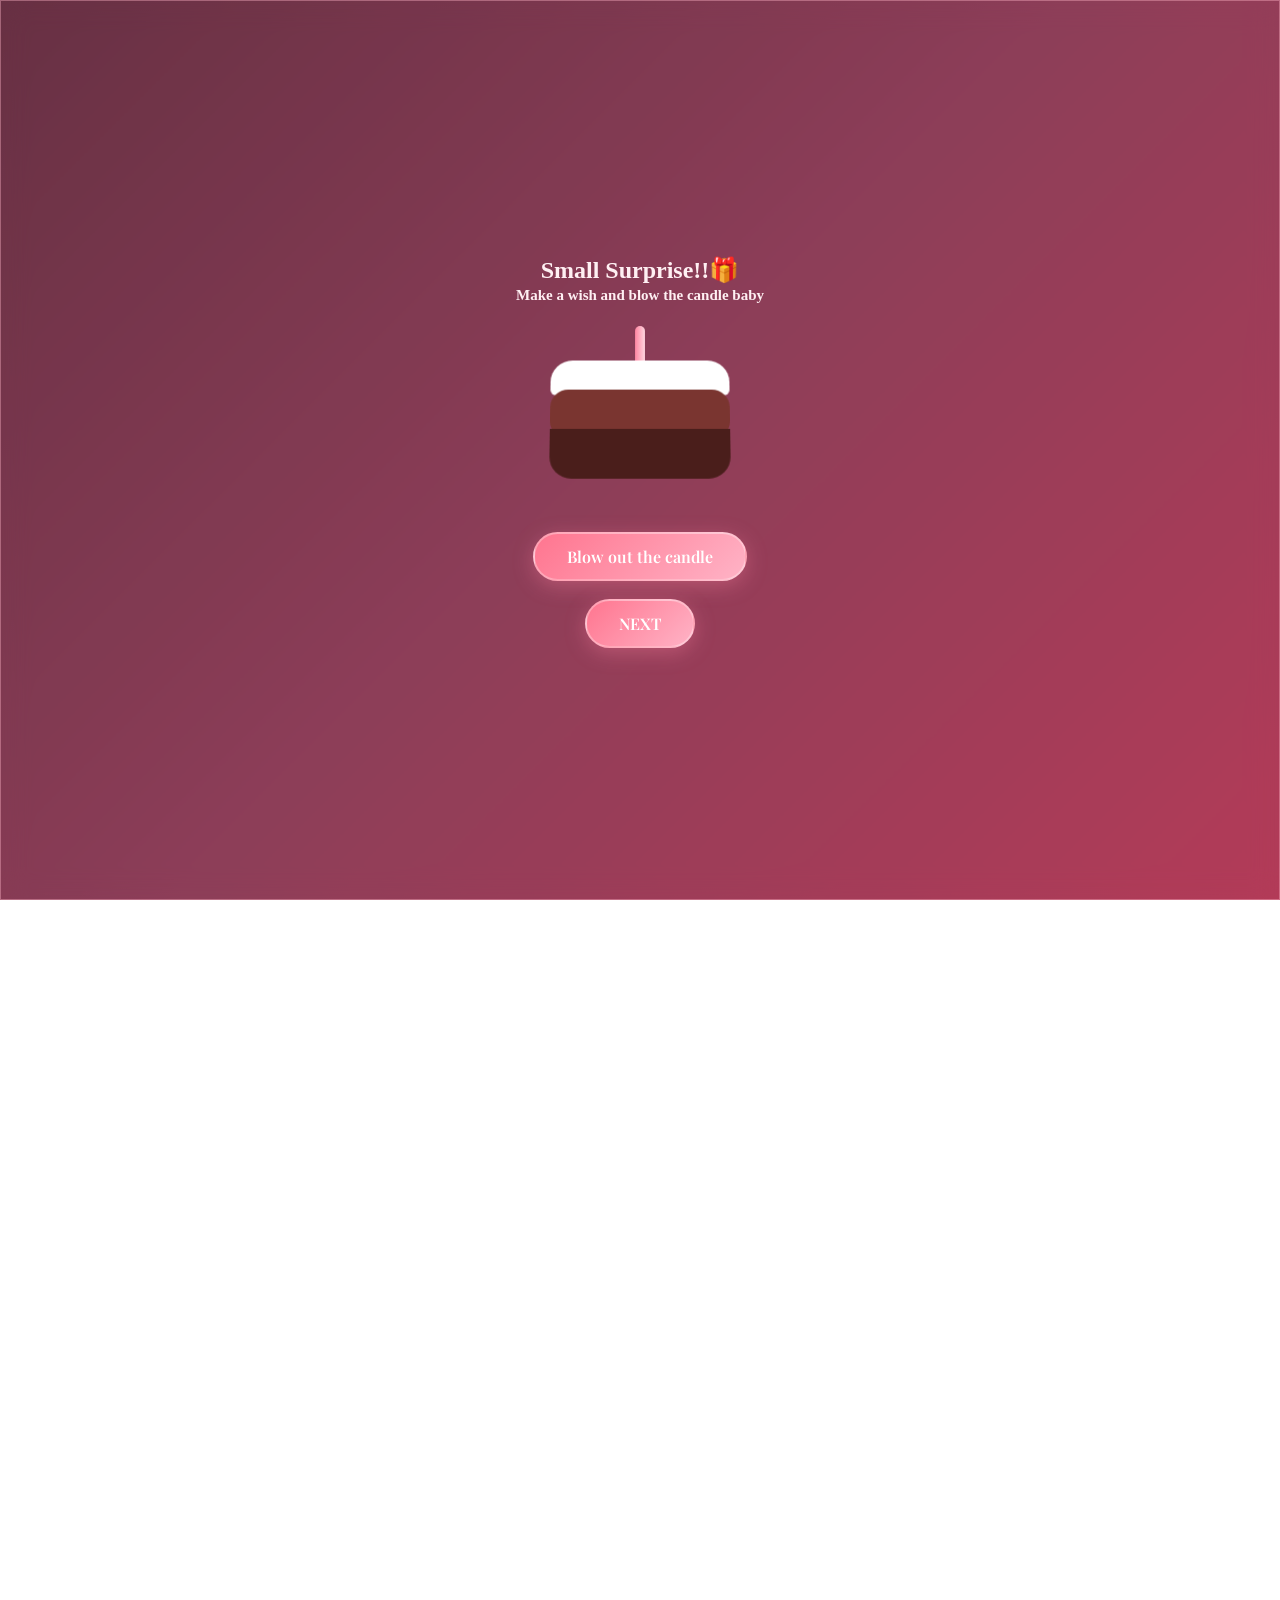
==== index.html @ 772c67f3 "kk" ====
<!DOCTYPE html>
<html lang="en">
<head>
<meta charset="UTF-8">
<meta name="viewport" content="width=device-width, initial-scale=1.0, maximum-scale=1.0, user-scalable=no">

<title>Happy 20 My Boy ❤️</title>

<link href="https://fonts.googleapis.com/css2?family=Playfair+Display:wght@600;700&family=Dancing+Script:wght@500;600&family=Poppins:wght@300;400;500;600&display=swap" rel="stylesheet">

<link rel="stylesheet" href="style.css">
<script defer src="script.js"></script>
</head>

<body>

<audio id="bgMusic" loop></audio>
<div class="letters"></div>

<!-- CAKE -->
<section class="section active" id="cakePage">
    <h1 class="cakeTitle">
        <span style="font-family: cursive;" class="cakeMain">Small Surprise!!🎁</span>
        <p style="font-family:Cambria, Cochin, Georgia, Times, 'Times New Roman', serif; font-size: 15px;" class="love-subline">Make a wish and blow the candle baby</p>
    </h1>

    <div class="cake-container">
        <div class="cake">
            <div class="candle">
                <div id="flame"></div>
            </div>
            <div class="frosting top"></div>
            <div class="layer2"></div>
            <div class="layer1"></div>
        </div>
    </div>

    <div class="button-group">
        <button id="lightCandleBtn">Blow out the candle</button></div>
        <div><button id="nextPageBtn">NEXT</button>
    </div>
</section>

<!-- HOME -->
<section class="section" id="home">
    <h1 class="title"></h1>
    <p class="subtitle">
     <div>Happy Birthday to the Boy who always there for me..🥹❤️</div>
     
      <div>Happy Birthday to the boy who supports me in silence, 
       like my father, and loves me endlessly..💪💕</div>
       <div>Happy Birthday to the Boy who takes care of me like his child..😗👩‍❤️‍💋‍👨</div>
       <div>Happy Birthday to the boy I choose every day, in every lifetime..💕</div>
<div>Happy Birthday to the boy who is loyal to me and being romantic and dirty only with me..😌💗</div>
<div style="font-size: 20px;font-family: monospace;">Happiestt Birthday To My Man💌!!</div>
    </p>
    <button onclick="startExperience('story')">Next</button>
</section>

<section class="section" id="story">
    <h1 class="title" style="font-size: 25px;">LOVE LETTER💌</h1>

    <div class="envelope-container">
        <div class="envelope-wrapper" id="envelope">

            <div class="envelope-back"></div>
            <div class="envelope-flap"></div>
            <div class="envelope-front"></div>

            <div class="letter" style="margin-top: 50px;">
                <p>
Thangameyyy💖,<br><br>
Rombaa rombaa thank youu da
yen life la nee vandhadhuku 🫂💕 Nee yennaku rombavae spl..
from the day one once i started loving you till now
nee yen yellam ups and downs la yum yen koodavae irundhuruka
thank you da for always being for me whenever i need you 🥺❤️‍🩹
adhae maari unakaga yeppayum indha kuttachi 
irundhan!! irukkan!! iruppan!!🤝<br><br>

you know what nee illama ingha yennaku rombavae kashtam aa 
irukkuu🤧 unna rombavae miss pandran.. seekiram namba studies lam 
mudichitu settle aagi namba dream panna life aa start 
pananum.. so that daily yendrichadhum unkoodavae andha day va happy aa
start pannuvan😚 waiting for that days...<br><br>

nee yenna romba nallavae paathukura... care pandra.. 
yen kooda time spent panna mudilla nu lam worry pannadha da.. naan feel pannuvan
nu yosikura puriyudhu .. feel pannuvan dhaan but you know what ur
kutachii is a strong gurl💪.. yen aal oda chellam naan so samalichiduvan😌😉
love you a lott baby boyyy💋💋
                </p>

                <div class="letter-sign">
                    <b>Yours Lovingly,</b><br>
                    Ur Kuttachii😘
                </div>
            </div>

        </div>
    </div>

    <div class="story-buttons" style="margin-top: 140px;">
        <button id="openEnvelopeBtn">Open 💌</button><br>
        <button onclick="showSection('care')">Next</button>
    </div>
</section>

<!-- CARE PAGE -->
<section class="section" id="care">
    <h1 class="title" style="font-size: 22px;">His Care Towards Me 💖</h1>
    <p class="love-subline" style="font-size: 18px; font-family:Georgia, 'Times New Roman', Times, serif;">The way you care for me in every little message…
makes me fall for you again and again 💋💗</p>

    <div class="care-grid">
        <img src="images/care1.jpg">
        <img src="images/care2.jpg">
        <img src="images/care3.jpg">
        <img src="images/care4.jpg">
        <img src="images/care5.jpg">
        <img src="images/care6.jpg">
        <img src="images/care7.jpg">
        <img src="images/care8.jpg">
        <img src="images/care9.jpg">
        <img src="images/care10.jpg">
        <img src="images/care11.jpg">
        <img src="images/care12.jpg">
    </div>


    <button onclick="showSection('gallery')">See Our Memories💕</button>
</section>

<!-- GALLERY -->
<section class="section" id="gallery">
    <h1 class="title" style="font-size: 25px;">Together Us📸</h1>
    <p class="love-subline">Scroll Down👇</p>

    <div class="memory-frame-grid">
        <div class="memory-card"><img src="images/img1.jpg"></div>
        <div class="memory-card"><img src="images/img2.jpg"></div>
        <div class="memory-card"><img src="images/img3.jpg"></div>
        <div class="memory-card"><img src="images/img4.jpg"></div>
        <div class="memory-card"><img src="images/img5.jpg"></div>
        <div class="memory-card"><img src="images/img6.jpg"></div>
        <div class="memory-card"><img src="images/img7.jpg"></div>
        <div class="memory-card"><img src="images/img8.jpg"></div>
        <div class="memory-card"><img src="images/img9.jpg"></div>
        <div class="memory-card"><img src="images/img10.jpg"></div>
        <div class="memory-card"><img src="images/img11.jpg"></div>
        <div class="memory-card"><img src="images/img12.jpg"></div>
    </div>

    <button onclick="showSection('final')">Next❤️</button>
</section>

<!-- FINAL -->
<section class="section" id="final">
    <h1 class="title" style="font-size: 26px;">Memorable Days💞</h1>
    
     <div class="timeline">
        
    <div class="date-card">
            <span>Love Exposed💑 </span>
            <p>19 April 2024</p>
    </div>

    <div class="date-card">
            <span>First Togetherness😉</span>
            <p>1 May 2024</p>
    </div>

     <div class="date-card">
            <span>First Bikeride🥹</span>
            <p>16 September 2025</p>
    </div>
     <div class="date-card">
            <span>Our last Touch🙂</span>
            <p>24 September 2025</p>
    </div>

    <button onclick="revealLove()">Tap Gently 💖</button>
    <div id="loveReveal"></div>
</section>

<canvas id="confettiCanvas"></canvas>

</body>
</html>
---- style.css ----
/* ================= GOOGLE FONTS ================= */
@import url('https://fonts.googleapis.com/css2?family=Playfair+Display:wght@600;700&family=Dancing+Script:wght@500;600&family=Poppins:wght@300;400;500;600&display=swap');

/* ================= ROOT VARIABLES ================= */
:root {
    /* ❤️ Romantic Dark Pink & Red Palette (NO BLACK) */
    --dark-rose: #4d0f24;
    --deep-pink: #7a1f3d;
    --romantic-red: #a61c3c;
    --hot-pink: #ff4d79;
    --soft-pink: #ff9fbf;
    --cream: #fff0f3;
    --pure-white: #ffffff;

    /* 🌌 Dark romantic gradient (pink + red only) */
    --gradient-love: linear-gradient(135deg,
        #4d0f24,
        #7a1f3d,
        #a61c3c,
        #ff4d79
    );

    /* 💎 Glass effect */
    --glass: rgba(255, 240, 243, 0.14);
    --glass-border: rgba(255, 159, 191, 0.45);
    --shadow-soft: 0 12px 35px rgba(255, 77, 121, 0.4);

    --text-main: #fff0f3;
    --text-soft: #ffb3c6;
}



/* ================= GLOBAL RESET ================= */
* {
    margin: 0;
    padding: 0;
    box-sizing: border-box;
    -webkit-font-smoothing: antialiased;
}

/* ================= HTML & BODY ================= */
html, body {
    height: 100%;
    width: 100%;
    margin: 0;
    overflow: hidden; /* keep website fixed */
    background: linear-gradient(135deg, #4d0f24, #7a1f3d, #a61c3c);
    font-family: 'Poppins', sans-serif;
    color: var(--text-main);
}

/* ================= BACKGROUND ================= */
body::before {
    content: "";
    position: absolute;
    inset: 0;
    background: var(--gradient-love);
    background-size: 400% 400%;
    animation: gradientShift 18s ease infinite;
    z-index: -1;
}

@keyframes gradientShift {
    0% { background-position: 0% 50%; }
    50% { background-position: 100% 50%; }
    100% { background-position: 0% 50%; }
}

/* ================= SECTIONS ================= */
.section {
    display: none;
    flex-direction: column;
    align-items: center;
    width: 100%;
    justify-content: center;

    height: 100dvh;   /* ✅ FIX mobile vh bug */
    padding: 20px;
    box-sizing: border-box;
    text-align: center;

    backdrop-filter: blur(14px);
    background: rgba(255, 240, 243, 0.15);
    border: 1px solid rgba(255, 180, 200, 0.4);
    box-shadow: var(--shadow-soft);
    position: relative;

    overflow: hidden; /* stop page scroll */
}

.section.active {
    display: flex;
}

@keyframes elegantFade {
    from { opacity: 0; transform: scale(0.95); }
    to { opacity: 1; transform: scale(1); }
}

/* ================= TYPOGRAPHY ================= */
.title {
    font-family: 'Playfair Display', serif;
    background: linear-gradient(to right, #ffffff, #ffd6e0);
    -webkit-background-clip: text;
    -webkit-text-fill-color: transparent;
    text-shadow: 0 4px 14px rgba(0,0,0,0.3), 0 0 30px rgba(255,133,161,0.45);
    margin-bottom: 1.2rem;
    font-size: clamp(1.6rem, 5vw, 2.4rem);
    letter-spacing: 1.2px;
}

.subtitle {
    font-family: 'Dancing Script', cursive;
    font-size: 30px;
    color: var(--blush);
    max-width: 820px;
    letter-spacing: 1.2px;
}

/* ================= MEMORY GALLERY ================= */
/* ================= MEMORY GRID ================= */
.memory-frame-grid {
    width: 100%;
    max-width: 1100px;
    display: grid;
    grid-template-columns: repeat(auto-fit, minmax(260px, 1fr));
    gap: 32px;
    padding: 40px 20px;
    max-height: 65vh;        /* allows vertical scroll */
    overflow-y: auto;        /* scroll when content overflows */
    scrollbar-width: none;   /* hide scrollbar on Firefox */
}

.memory-frame-grid::-webkit-scrollbar { display: none; } /* hide scrollbar on Chrome/Safari */

/* ================= MEMORY CARD ================= */
.memory-card {
    background: var(--pure-white);
    padding: 10px 10px 40px;    /* extra bottom space like Polaroid */
    border-radius: 8px;
    box-shadow: 0 15px 35px rgba(0,0,0,0.35);
    transition: transform 0.4s ease, box-shadow 0.4s ease;
    text-align: center;
    position: relative;
    transform: rotate(calc(-3deg + 6deg * var(--i)));

    display: flex;
    flex-direction: column;
    align-items: center;
}

/* ================= MEMORY CARD IMAGE ================= */
.memory-card img {
    width: 100%;              /* fill card width */
    aspect-ratio: 1 / 1;      /* square like Polaroid */
    object-fit: cover;         /* crop nicely */
    border-radius: 4px;
    margin-bottom: 10px;       /* space for caption / bottom frame */
}

/* ================= MEMORY CARD HOVER ================= */
.memory-card:hover {
    transform: scale(1.07) rotate(calc(-5deg + 10deg * var(--i)));
    box-shadow: 0 25px 50px rgba(0,0,0,0.6);
    z-index: 10;
}

/* ================= MOBILE ADJUSTMENTS ================= */
@media (max-width: 768px) {
    .memory-frame-grid {
        grid-template-columns: 1fr; /* 1 card per row on mobile */
        gap: 20px;
        max-height: 60vh;           /* slightly smaller on mobile */
    }

    .memory-card img {
        max-height: 400px;           /* larger images on mobile */
        width: 100%;
    }
}


/* ================= BUTTONS ================= */
button {
    margin-top: 18px;
    padding: 12px 32px;
    border-radius: 28px;
    background: linear-gradient(135deg, #ff758f, #ffb3c6);
    color: white;
    font-family: 'Playfair Display', serif;
    font-weight: 600;
    font-size: 1rem;
    border: 2px solid rgba(255,255,255,0.3);
    cursor: pointer;
    transition: all 0.3s ease;
    box-shadow: 0 5px 20px rgba(255, 133, 161, 0.35);
    position: relative;
    overflow: hidden;
}

button:hover {
    transform: scale(1.05);
    box-shadow: 0 8px 25px rgba(255, 133, 161, 0.6);
}

/* ================= CAKE ================= */
.cake-container {
    margin: 55px 0 35px;
    perspective: 1000px;
}

.cake {
    width: 180px;
    height: 120px;
    transform: rotateX(10deg);
    margin: auto;
    position: relative;
}

.layer1 {
    background: #4a1e1b;
    height: 50px;
    bottom: 0;
    position: absolute;
    width: 100%;
    border-radius: 0 0 22px 22px;
}

.layer2 {
    background: #7a3530;
    height: 50px;
    bottom: 40px;
    position: absolute;
    width: 100%;
    border-radius: 18px;
}

.frosting.top {
    background: #fff;
    height: 36px;
    position: absolute;
    top: 0;
    width: 100%;
    border-radius: 22px 22px 6px 6px;
}

/* ================= CANDLE ================= */
.candle {
    width: 10px;
    height: 42px;
    background: linear-gradient(to right, #ff85a1, #ffd6e0);
    border-radius: 5px;
    position: absolute;
    top: -36px;
    left: 50%;
    transform: translateX(-50%);
}

#flame {
    display: none;
    position: absolute;
    top: -26px;
    left: 50%;
    transform: translateX(-50%);
    width: 16px;
    height: 26px;
    background: radial-gradient(#fff, #ffae00, #ff4d00);
    border-radius: 50%;
    box-shadow: 0 0 25px #ffae00;
    animation: flicker 0.12s infinite alternate;
}

@keyframes flicker {
    from { opacity: 0.8; }
    to { opacity: 1; }
}

/* ================= FLOATING HEARTS ================= */
.floating-heart {
    position: fixed;
    pointer-events: none;
    z-index: 1000;
    animation: floatUp 6s linear forwards;
    top: 100%;
}

@keyframes floatUp {
    0% { transform: translateY(0); opacity: 1; }
    100% { transform: translateY(-110vh); opacity: 0; }
}

/* ================= ENVELOPE ================= */
.envelope-container {
    display: flex;
    justify-content: center;
    align-items: center;
    width: 100%;
    margin: 20px 0;
    perspective: 1000px;
}

.envelope-wrapper {
    position: relative;
    width: 90vw;
    max-width: 300px;
    aspect-ratio: 3 / 2;
    border-radius: 14px;
    background: linear-gradient(145deg, #ff8fab, #ff4d6d);
    box-shadow: 
        0 18px 45px rgba(255, 77, 109, 0.45),
        inset 0 0 18px rgba(255,255,255,0.35);
    overflow: hidden;
}
.envelope-wrapper::before {
    content: "";
    position: absolute;
    bottom: 0;
    left: 0;
    width: 100%;
    height: 55%;
    background: linear-gradient(145deg, #ffb3c6, #ff5d8f);
    clip-path: polygon(0 100%, 50% 35%, 100% 100%);
    z-index: 2;
}
.envelope-wrapper::after {
    content: "";
    position: absolute;
    inset: 0;
    background: linear-gradient(145deg, #ffb3c6, #ff5d8f);
    clip-path: polygon(0 0, 50% 50%, 0 100%, 100% 100%, 50% 50%, 100% 0);
    opacity: 0.35;
    z-index: 1;
}


.letter {
    position: absolute;
    bottom: 6%;
    left: 5%;
    width: 90%;
    height: 85%;
    background: linear-gradient(#fff0f3, #ffe5ec);
    border-radius: 10px;
    padding: 20px;
    overflow-y: auto;
    opacity: 0;
    visibility: hidden;
    transition: 0.4s ease;
    box-shadow: 
        0 12px 35px rgba(255, 77, 109, 0.35),
        inset 0 0 12px rgba(255,255,255,0.6);
         color: #000000; 
}
.letter-sign {
    margin-top: 15px;
    text-align: left;
    font-weight: 600;
}


.envelope-wrapper.open .letter {
    opacity: 1;
    visibility: visible;
    position: fixed;
    top: 50%;
    left: 50%;
    transform: translate(-50%, -50%);
    width: 90vw;
    max-width: 420px;
    height: 72vh;
    z-index: 9999;
    max-height: 70vh;
    overflow-y: auto;
}
.story-buttons {
    margin-top: 40px;   /* more gap from envelope */
    z-index: 1;
}
.envelope-wrapper.open ~ .story-buttons {
    opacity: 0;
    pointer-events: none;
}



/* ================= TIMELINE ================= */
.timeline {
    display: flex;
    flex-direction: column;
    gap: 15px;
    margin: 25px auto;
    width: 85%;
    max-width: 400px;
}

.date-card {
    background: rgba(255, 192, 203, 0.15);
    border: 1px solid rgba(255, 105, 180, 0.4);
    border-radius: 14px;
    padding: 12px;
    text-align: center;
    font-size: 14px;
    opacity: 0;
    animation: showDate 0.8s forwards;
}

@keyframes showDate {
    to { opacity: 1; transform: scale(1); }
}

/* ================= CARE GRID ================= */
.care-grid {
    width: 100%;
    max-width: 1000px;
    display: grid;
    grid-template-columns: repeat(3, 1fr);
    gap: 16px;
    margin-top: 12px;
    padding: 10px;

    flex: 1;             /* ✅ allow scroll area */
    overflow-y: auto;    /* ✅ scroll works everywhere */
    overflow-x: hidden;
}

/* ================= CARE GRID IMAGES ================= */
.care-grid img {
    width: 100%;
    height: auto;
    object-fit: contain;
    display: block;
    border-radius: 12px;
}


/* ================= MOBILE LAYOUT ================= */
@media (max-width: 768px) {
    .care-grid {
        grid-template-columns: 1fr; /* one image per row */
        gap: 16px;                  /* space between images */
        padding: 0 10px;            /* optional: small side padding */
    }

    .care-grid img {
        width: 100vw;        /* full viewport width */
        max-width: 100%;     /* never exceed container */
        height: auto;        /* maintain aspect ratio */
        object-fit: cover;   /* fill nicely without stretching */
        border-radius: 12px;
    }

    #care button {
        width: 90%;
        margin: 10px auto 0 auto;
        display: block;
    }
}



/* ================= BUTTON FIX (ALWAYS VISIBLE) ================= */
#care button {
    margin-top: 12px;
    padding: 10px 22px;
    border-radius: 22px;
    border: none;
    background: rgba(255, 133, 161, 0.6);
    color: white;
    font-size: 14px;
    cursor: pointer;
    box-shadow: 0 8px 20px rgba(255, 0, 80, 0.4);
    transition: 0.3s ease;
    flex-shrink: 0;      /* button never hidden */
    
    /* make sticky */
    position: sticky;
    bottom: 10px;        /* distance from bottom of viewport */
    z-index: 10;         /* stay above grid */
}

/* optional: center on mobile */
@media (max-width: 768px) {
    #care button {
        width: 90%;
        margin: 10px auto 0 auto;
        display: block;
    }
}



/* ================= RESPONSIVE ================= */
@media (max-width: 1024px) {
    .care-grid { grid-template-columns: repeat(3, 1fr); }
}

@media (max-width: 768px) {
    .care-grid { grid-template-columns: repeat(2, 1fr); }
}

@media (max-width: 480px) {
    .memory-frame-grid { grid-template-columns: 1fr; max-height: 55vh; }
    .memory-card { transform: rotate(0deg); }
    .title { font-size: 1.8rem; }
    .subtitle { font-size: 1.3rem; }
}
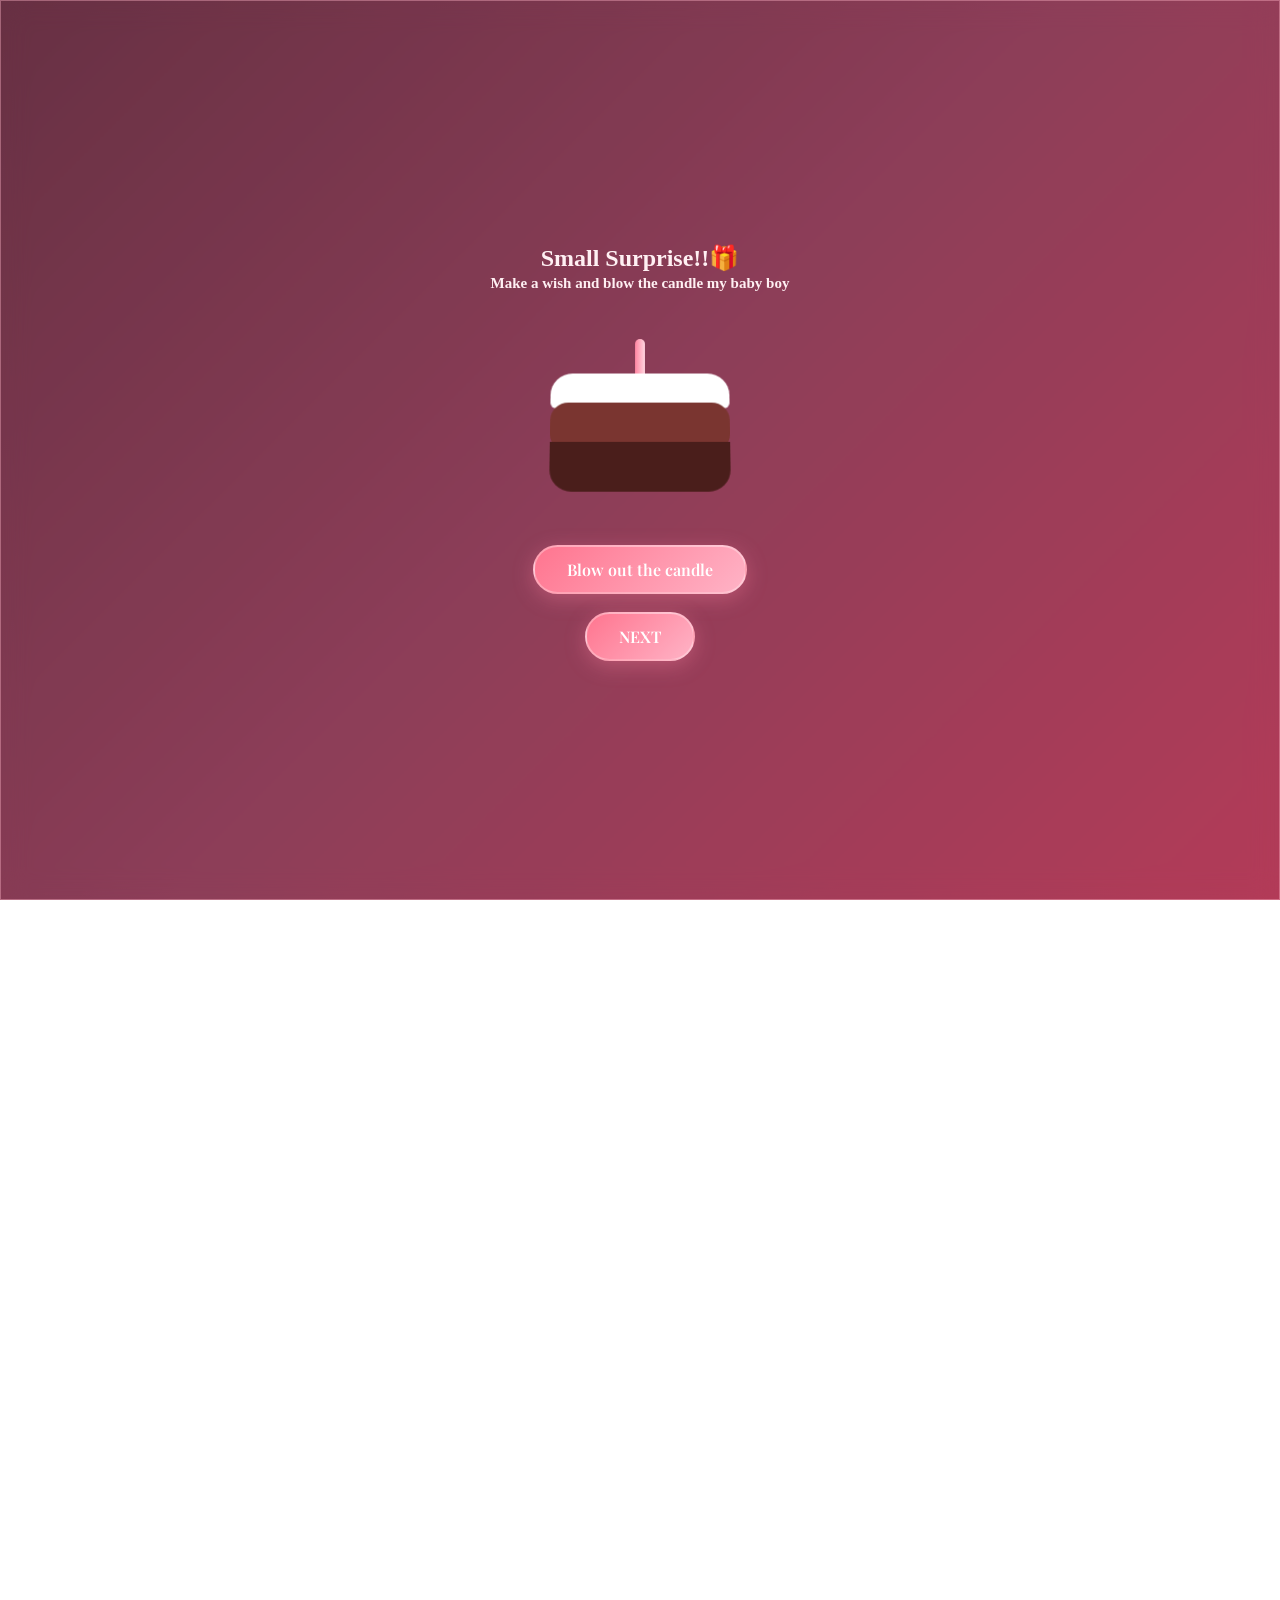
==== commit 29f96ae3: "ok" ====
--- a/index.html
+++ b/index.html
@@ -21,10 +21,10 @@
 <section class="section active" id="cakePage">
     <h1 class="cakeTitle">
         <span style="font-family: cursive;" class="cakeMain">Small Surprise!!🎁</span>
-        <p style="font-family:Cambria, Cochin, Georgia, Times, 'Times New Roman', serif; font-size: 15px;" class="love-subline">Make a wish and blow the candle baby</p>
+        <p style="font-family:Cambria, Cochin, Georgia, Times, 'Times New Roman', serif; font-size: 15px;" class="love-subline">Make a wish and blow the candle my baby boy</p>
     </h1>
 
-    <div class="cake-container">
+    <div class="cake-container" style="margin-top: 80px;">
         <div class="cake">
             <div class="candle">
                 <div id="flame"></div>
@@ -58,7 +58,7 @@
 </section>
 
 <section class="section" id="story">
-    <h1 class="title" style="font-size: 25px;">LOVE LETTER💌</h1>
+    <h1 class="title" style="font-size: 25px;margin-top: 120px;" >LOVE LETTER💌</h1>
 
     <div class="envelope-container">
         <div class="envelope-wrapper" id="envelope">
@@ -67,9 +67,9 @@
             <div class="envelope-flap"></div>
             <div class="envelope-front"></div>
 
-            <div class="letter" style="margin-top: 50px;">
+            <div class="letter" style="margin-top: 40px;">
                 <p>
-Thangameyyy💖,<br><br>
+Thangameyyy💖,<br>
 Rombaa rombaa thank youu da
 yen life la nee vandhadhuku 🫂💕 Nee yennaku rombavae spl..
 from the day one once i started loving you till now
@@ -94,13 +94,15 @@
                 <div class="letter-sign">
                     <b>Yours Lovingly,</b><br>
                     Ur Kuttachii😘
+                   
                 </div>
+               
             </div>
 
         </div>
     </div>
 
-    <div class="story-buttons" style="margin-top: 140px;">
+    <div class="story-buttons" style="margin-top: 110px;">
         <button id="openEnvelopeBtn">Open 💌</button><br>
         <button onclick="showSection('care')">Next</button>
     </div>
--- a/style.css
+++ b/style.css
@@ -333,16 +333,16 @@
     z-index: 1;
 }
 
-
 .letter {
+    
     position: absolute;
     bottom: 6%;
     left: 5%;
-    width: 90%;
+    width: 100%;
     height: 85%;
     background: linear-gradient(#fff0f3, #ffe5ec);
     border-radius: 10px;
-    padding: 20px;
+    padding: 50px;           /* keep your padding */
     overflow-y: auto;
     opacity: 0;
     visibility: hidden;
@@ -350,28 +350,46 @@
     box-shadow: 
         0 12px 35px rgba(255, 77, 109, 0.35),
         inset 0 0 12px rgba(255,255,255,0.6);
-         color: #000000; 
-}
+    color: #000000;
+    box-sizing: border-box;   /* ensures padding is included in width */
+}
+
+/* Make content inside letter wider */
+.letter > * {
+    width: 100%;             /* full width inside padding */
+    max-width: none;         /* remove any width restriction */
+    display: block;          /* ensures block-level layout */
+    box-sizing: border-box;  /* include padding inside width */
+}
+
+/* When envelope opens */
+.envelope-wrapper.open .letter {
+    margin-top: 0%;
+    opacity: 1;
+    visibility: visible;
+    z-index: 9999;
+    position: fixed;
+    top: 50%;
+    left: 50%;
+    transform: translate(-50%, -50%);
+    width: 100vw;             /* increase letter width on screen */
+    max-width: 530px;        /* slightly larger than before */
+    height: 72vh;
+    max-height: 70vh;
+    overflow-y: auto;
+    box-sizing: border-box;
+    padding: 25px 25px 80px 25px; /* extra padding-bottom for buttons */
+}
+
+
+
 .letter-sign {
     margin-top: 15px;
     text-align: left;
     font-weight: 600;
 }
-
-
-.envelope-wrapper.open .letter {
-    opacity: 1;
-    visibility: visible;
-    position: fixed;
-    top: 50%;
-    left: 50%;
-    transform: translate(-50%, -50%);
-    width: 90vw;
-    max-width: 420px;
-    height: 72vh;
-    z-index: 9999;
-    max-height: 70vh;
-    overflow-y: auto;
+.envelope-wrapper.open::after {
+    display: none;  /* hide the cover shapes */
 }
 .story-buttons {
     margin-top: 40px;   /* more gap from envelope */
@@ -381,6 +399,18 @@
     opacity: 0;
     pointer-events: none;
 }
+
+/* ================= MOBILE VIEW ================= */
+@media (max-width: 480px) {
+    .envelope-wrapper.open .letter {
+        width: calc(100vw - 20px);
+        max-width: 100vw;
+        height: calc(100vh - 40px);
+        padding: 50px; /* keep the original padding */
+    }
+}
+
+
 
 
 
